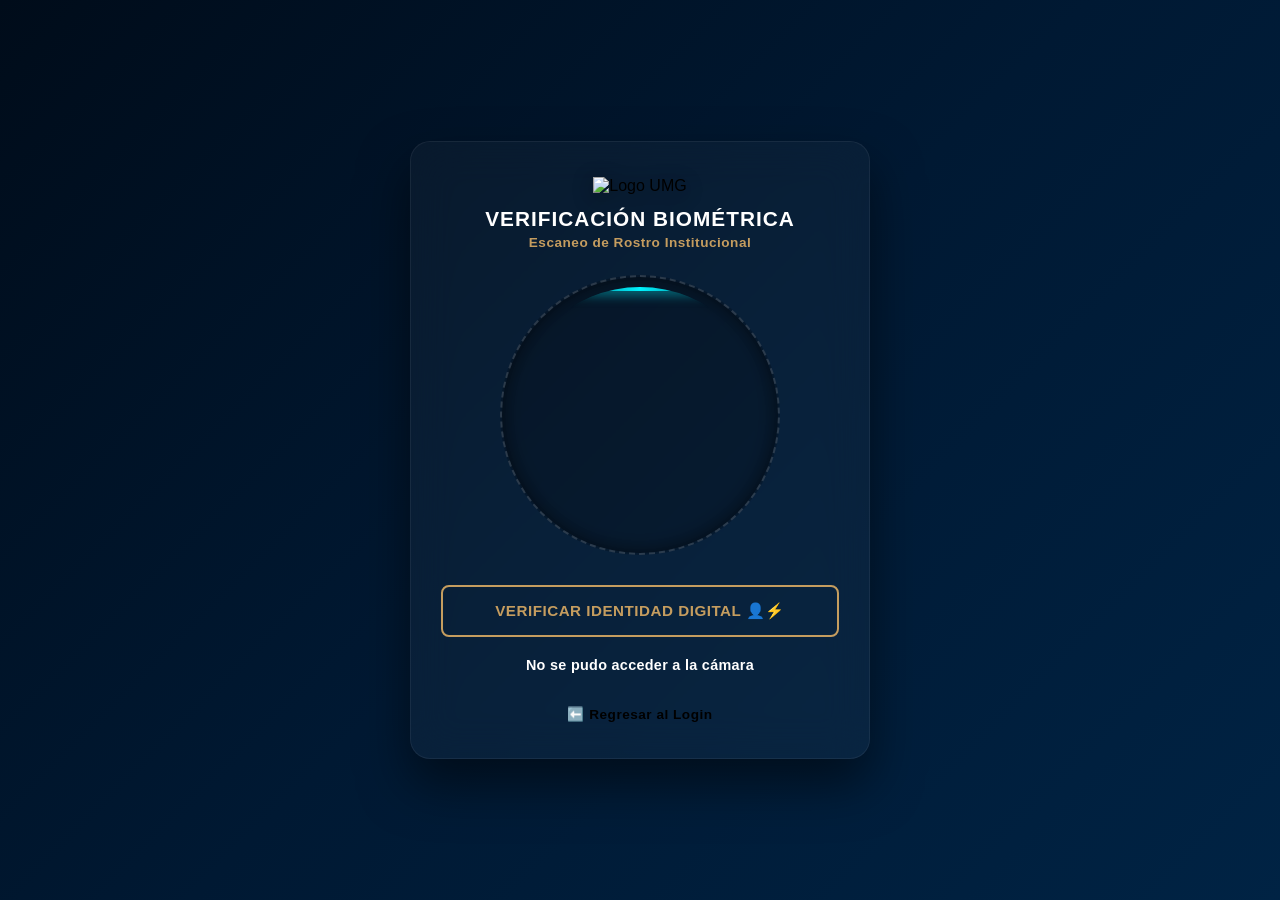
==== web.html @ 39aabadd "Frontend UMG upload" ====
<!DOCTYPE html>
<html lang="es">
<head>
  <meta charset="UTF-8">
  <meta name="viewport" content="width=device-width, initial-scale=1.0">
  <title>UMG - Verificación Facial</title>
  <link rel="icon" type="image/png" href="assets/img/UmgLogo.png">
  <link rel="stylesheet" href="style-face.css">
</head>
<body>

  <!-- Audios del Sistema (Se mantienen idénticos) -->
  <audio id="scannerSound" loop><source src="assets/sounds/scanner.mp3" type="audio/mpeg"></audio>
  <audio id="grantedSound"><source src="assets/sounds/granted.mp3" type="audio/mpeg"></audio>
  <audio id="deniedSound"><source src="assets/sounds/Denied.mp3" type="audio/mpeg"></audio>

  <!-- Contenedor Premium Glassmorphism -->
  <div class="container">
    <div class="header-section">
        <img src="assets/img/UmgLogo.png" class="logo" alt="Logo UMG">
        <h2>VERIFICACIÓN BIOMÉTRICA</h2>
        <p class="subtitle">Escaneo de Rostro Institucional</p>
    </div>

    <!-- Caja de video estilizada como radar holográfico -->
    <div class="video-box">
      <div class="scanner-overlay">
          <!-- Esquinas decorativas de enfoque estilo cámara de seguridad -->
          <div class="corner top-left"></div>
          <div class="corner top-right"></div>
          <div class="corner bottom-left"></div>
          <div class="corner bottom-right"></div>
          
          <video id="video" autoplay></video>
          <!-- Línea del escáner láser animada -->
          <div class="scanner"></div>
      </div>
    </div>

    <!-- Botón estilizado tecnológico -->
    <button class="btn-verify" onclick="capturar()">
        <span>Verificar Identidad Digital</span> 👤⚡
    </button>

    <p id="mensaje">Inicializando interfaz de video...</p>
    <!-- NUEVO: Botón interactivo para regresar a la pantalla de acceso -->
    <button class="btn-back" onclick="window.location.href='index.html'">
        ⬅️ Regresar al Login
    </button>
  </div>

  <script>
    
  
    const API = "https://web-production-1fe10d.up.railway.app";

   

    const video = document.getElementById("video");

    navigator.mediaDevices.getUserMedia({ video: true })
      .then(stream => {
        video.srcObject = stream;
        let sonido = document.getElementById("scannerSound");
        sonido.volume = 0.5;
        sonido.play();
        document.getElementById("mensaje").textContent = "Cámara lista. Posicione su rostro frente a la pantalla.";
      })
      .catch(error => {
        document.getElementById("mensaje").textContent = "No se pudo acceder a la cámara";
      });

    async function capturar() {
        const video = document.getElementById("video");
        const mensaje = document.getElementById("mensaje");
        const scanner = document.getElementById("scannerSound");
        const granted = document.getElementById("grantedSound");
        const denied = document.getElementById("deniedSound");

        const canvas = document.createElement("canvas");
        canvas.width = 320;
        canvas.height = 240;

        const ctx = canvas.getContext("2d"); 
        
       
        ctx.translate(320, 0);
        ctx.scale(-1, 1);
        
        ctx.drawImage(video, 0, 0, 320, 240); 
        
        // Elevamos un poco la calidad a 0.45 para mayor nitidez de píxeles
        const fotoBase64 = canvas.toDataURL("image/jpeg", 0.45);

        const correoUsuario = localStorage.getItem("usuarioCorreo");

        mensaje.style.color = "#4299e1";
        mensaje.textContent = "⚙️ Procesando patrones biométricos...";

        try {

            const response = await fetch(`${API}/auth/verificar-biometria`, {
                method: "POST",
                headers: { "Content-Type": "application/json" },
                body: JSON.stringify({
                    correo: correoUsuario,
                    foto_base64: fotoBase64
                })
            });

            const textoResultado = await response.text();

            if (textoResultado === "Acceso concedido") {

                scanner.pause();

                granted.currentTime = 0;
                granted.play();

                mensaje.style.color = "#48bb78";
                mensaje.textContent = "🟢 Rostro verificado. Validando credenciales académicas...";

                fetch(`${API}/auth/rol?correo=${correoUsuario}`)
                    .then(resRol => resRol.text())
                    .then(rol => {

                        if (
                            rol === "Admin" ||
                            rol === "Administrativo" ||
                            rol === "Catedratico"
                        ) {

                            localStorage.setItem("usuarioRol", rol);

                            setTimeout(() => {
                                window.location.href = "bienvenido.html";
                            }, 2500);

                        } else {

                            granted.pause();
                            granted.currentTime = 0;

                            localStorage.clear();

                            denied.volume = 0.5;
                            denied.play();

                            mensaje.style.color = "#f56565";
                            mensaje.textContent = "🔴 Acceso Denegado: Usuario sin privilegios válidos.";

                            setTimeout(() => {
                                window.location.href = "index.html";
                            }, 4000);
                        }
                    })

                    .catch(err => {

                        granted.pause();
                        granted.currentTime = 0;

                        localStorage.clear();

                        denied.volume = 0.5;
                        denied.play();

                        mensaje.style.color = "#f56565";
                        mensaje.textContent = "❌ Error de comunicación con el servidor.";

                        setTimeout(() => {
                            window.location.href = "index.html";
                        }, 4000);

                    });

            } else {

                scanner.pause();

                denied.volume = 0.5;
                denied.play();

                mensaje.style.color = "#f56565";
                mensaje.textContent = "⚠️ Error: " + textoResultado;

                setTimeout(() => {
                    mensaje.textContent = "Posicione su rostro frente a la cámara";
                    mensaje.style.color = "white";
                    scanner.play();
                }, 4000);
            }

        } catch (error) {

    console.error(error);

    scanner.pause();

    denied.volume = 0.5;
    denied.play();

    mensaje.style.color = "#f56565";
    mensaje.textContent = "❌ Error real: " + error;

}
    }
</script>
</body>
</html>
---- style-face.css ----
/* --- PALETA DE COLORES HOLOGRÁFICOS UMG --- */
:root {
    --bg-gradient: linear-gradient(135deg, #000c1a 0%, #001933 50%, #002344 100%);
    --umg-blue: #002344;
    --umg-gold: #c59d5f;
    --umg-gold-hover: #b3894b;
    --laser-color: #00f2fe;
    --laser-shadow: rgba(0, 242, 254, 0.5);
    --text-white: #ffffff;
    --glass-bg: rgba(255, 255, 255, 0.03);
    --glass-border: rgba(255, 255, 255, 0.06);
}

/* --- CONFIGURACIÓN ESTRUCTURAL GENERAL --- */
* {
    margin: 0;
    padding: 0;
    box-sizing: border-box;
    font-family: 'Segoe UI', Roboto, sans-serif;
}

body {
    width: 100vw;
    height: 100vh;
    background: var(--bg-gradient);
    display: flex;
    justify-content: center;
    align-items: center;
    padding: 20px;
}

/* --- CONTENEDOR CENTRAL DE BIOMETRÍA --- */
.container {
    width: 100%;
    max-width: 460px;
    background: var(--glass-bg);
    backdrop-filter: blur(20px);
    -webkit-backdrop-filter: blur(20px);
    border: 1px solid var(--glass-border);
    border-radius: 20px;
    padding: 35px 30px;
    box-shadow: 0 25px 50px rgba(0, 0, 0, 0.5);
    text-align: center;
    animation: scaleUp 0.5s cubic-bezier(0.16, 1, 0.3, 1);
}

@keyframes scaleUp {
    from { transform: scale(0.95); opacity: 0; }
    to { transform: scale(1); opacity: 1; }
}

.header-section {
    margin-bottom: 25px;
}

.logo {
    width: 70px;
    height: auto;
    margin-bottom: 12px;
    filter: drop-shadow(0 4px 10px rgba(0,0,0,0.4));
}

h2 {
    color: var(--text-white);
    font-size: 1.3rem;
    font-weight: 700;
    letter-spacing: 1px;
    margin-bottom: 4px;
}

.subtitle {
    color: var(--umg-gold);
    font-size: 0.85rem;
    font-weight: 600;
    letter-spacing: 0.5px;
}

/* --- MARCO DE ENFOQUE CIRCULAR DE LA CÁMARA (EL RADAR) --- */
.video-box {
    width: 280px;
    height: 280px;
    margin: 0 auto 30px auto;
    position: relative;
    border-radius: 50%; /* Hace el marco circular */
    border: 2px dashed rgba(255, 255, 255, 0.15);
    padding: 10px;
    background: rgba(0, 0, 0, 0.2);
    box-shadow: inset 0 0 20px rgba(0,0,0,0.6);
}

.scanner-overlay {
    width: 100%;
    height: 100%;
    position: relative;
    border-radius: 50%;
    overflow: hidden; /* Corta el video cuadrado de la webcam para dejarlo circular */
}

video {
    width: 100%;
    height: 100%;
    object-fit: cover; /* Evita que la imagen de la cámara se estire o deforme */
    transform: scaleX(-1); /* Efecto espejo nativo para comodidad del usuario */
}

/* --- LÁSER EN MOVIMIENTO VERTICAL DE ALTA VELOCIDAD --- */
/* --- CORREGIDO: Animación calibrada para que baje y suba de forma fluida dentro del círculo --- */
.scanner {
    width: 100%;
    height: 4px;
    background: linear-gradient(to right, transparent, var(--laser-color), transparent);
    position: absolute;
    top: 0;
    left: 0;
    box-shadow: 0 0 12px 3px var(--laser-shadow);
    animation: scanAnimation 2s ease-in-out infinite; /* Cambiado a ease-in-out para mayor suavidad */
}

@keyframes scanAnimation {
    0% { top: 2%; }
    50% { top: 96%; } /* Se detiene justo antes del borde inferior para evitar el corte abrupto */
    100% { top: 2%; }
}

/* --- NUEVO: Estilo elegante para el botón de regresar --- */
.btn-back {
    display: inline-block;
    margin-top: 25px;
    background: transparent;
    border: none;
    color: var(--text-muted);
    font-size: 0.85rem;
    font-weight: 600;
    cursor: pointer;
    transition: all 0.2s ease-in-out;
    text-decoration: none;
    letter-spacing: 0.5px;
}

.btn-back:hover {
    color: var(--umg-gold);
    transform: translateX(-3px); /* Pequeño desplazamiento hacia la izquierda al pasar el mouse */
}


/* Esquinas de enfoque holográficas */
.corner {
    position: absolute;
    width: 15px;
    height: 15px;
    border: 2px solid var(--umg-gold);
    z-index: 10;
    opacity: 0.6;
}
.top-left { top: 15px; left: 15px; border-right: none; border-bottom: none; }
.top-right { top: 15px; right: 15px; border-left: none; border-bottom: none; }
.bottom-left { bottom: 15px; left: 15px; border-right: none; border-top: none; }
.bottom-right { bottom: 15px; right: 15px; border-left: none; border-top: none; }

/* --- BOTÓN CORPORATIVO INTERACTIVO --- */
.btn-verify {
    width: 100%;
    padding: 15px;
    background: transparent;
    border: 2px solid var(--umg-gold);
    border-radius: 8px;
    color: var(--umg-gold);
    font-size: 0.95rem;
    font-weight: 700;
    letter-spacing: 0.5px;
    cursor: pointer;
    transition: all 0.25s ease-in-out;
    text-transform: uppercase;
}

.btn-verify:hover {
    background: var(--umg-gold);
    color: var(--umg-blue);
    transform: translateY(-2px);
    box-shadow: 0 8px 20px rgba(197, 157, 95, 0.25);
}

.btn-verify:active {
    transform: translateY(0);
}

/* --- RECUADRO DE MENSAJE DINÁMICO --- */
#mensaje {
    margin-top: 20px;
    font-size: 0.9rem;
    font-weight: 600;
    color: #ffffff;
    min-height: 24px;
    letter-spacing: 0.3px;
    transition: color 0.2s ease;
}
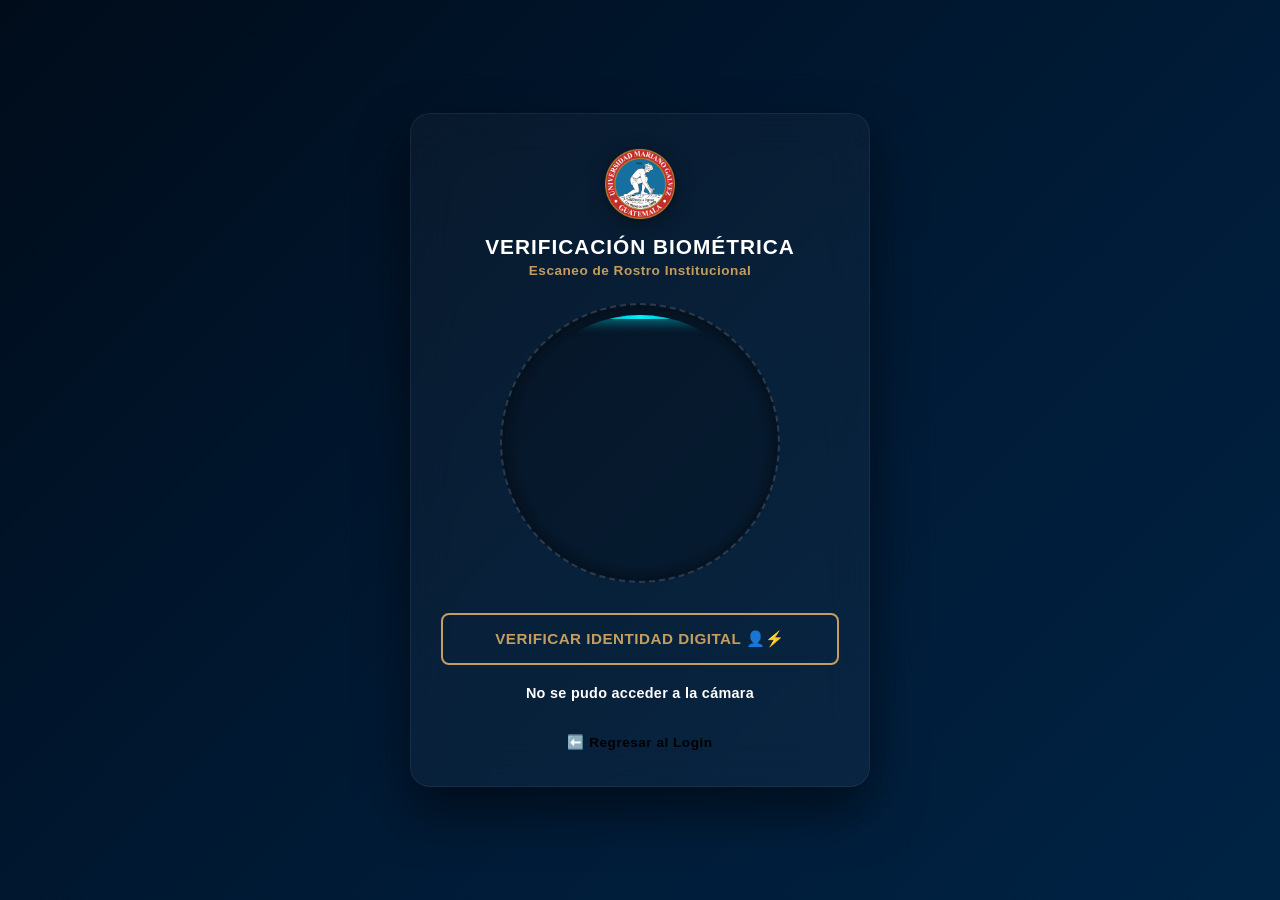
==== commit 2fadbe58: "conexionEscritorio" ====
--- a/web.html
+++ b/web.html
@@ -54,6 +54,50 @@
   
     const API = "https://web-production-1fe10d.up.railway.app";
 
+    window.addEventListener("DOMContentLoaded", () => {
+    const params = new URLSearchParams(window.location.search);
+    const desktopToken = params.get("desktopToken");
+    const mensaje = document.getElementById("mensaje");
+
+    if (!desktopToken) return;
+
+    if (mensaje) {
+        mensaje.style.color = "#4299e1";
+        mensaje.textContent = "Validando acceso seguro desde aplicación de escritorio...";
+    }
+
+    fetch(`${API}/auth/desktop-validar`, {
+        method: "POST",
+        headers: {
+            "Content-Type": "application/json"
+        },
+        body: JSON.stringify({
+            token: desktopToken
+        })
+    })
+    .then(res => res.json())
+    .then(data => {
+        if (data.status === "ok") {
+            localStorage.setItem("usuarioCorreo", data.correo);
+            localStorage.setItem("usuarioRol", data.rol);
+
+            window.history.replaceState({}, document.title, window.location.pathname);
+
+            window.location.href = "bienvenido.html";
+        } else {
+            localStorage.clear();
+            mensaje.style.color = "#f56565";
+            mensaje.textContent = data.error || "Acceso desde escritorio inválido.";
+        }
+    })
+    .catch(error => {
+        console.error("ERROR DESKTOP TOKEN:", error);
+        localStorage.clear();
+        mensaje.style.color = "#f56565";
+        mensaje.textContent = "No se pudo validar el acceso desde escritorio.";
+    });
+});
+
    
 
     const video = document.getElementById("video");
--- a/style-face.css
+++ b/style-face.css
@@ -194,3 +194,4 @@
     letter-spacing: 0.3px;
     transition: color 0.2s ease;
 }
+
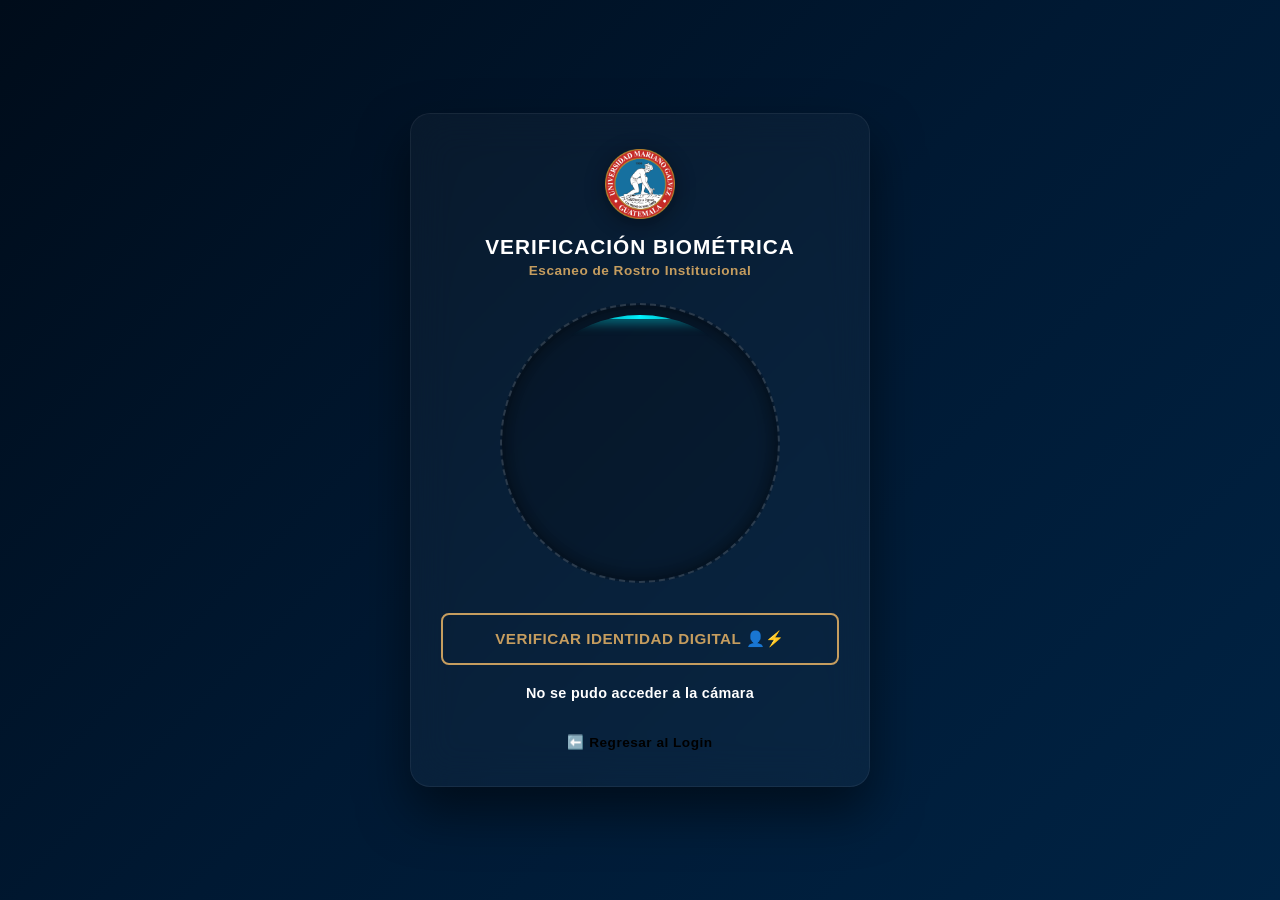
==== commit 08247d13: "adaptacion2 nueva adaptacion y resolucion" ====
--- a/web.html
+++ b/web.html
@@ -102,7 +102,13 @@
 
     const video = document.getElementById("video");
 
-    navigator.mediaDevices.getUserMedia({ video: true })
+    navigator.mediaDevices.getUserMedia({
+  video: {
+    width: { ideal: 640 },
+    height: { ideal: 480 },
+    facingMode: "user"
+  }
+})
       .then(stream => {
         video.srcObject = stream;
         let sonido = document.getElementById("scannerSound");
@@ -121,20 +127,21 @@
         const granted = document.getElementById("grantedSound");
         const denied = document.getElementById("deniedSound");
 
-        const canvas = document.createElement("canvas");
-        canvas.width = 320;
-        canvas.height = 240;
-
-        const ctx = canvas.getContext("2d"); 
-        
-       
-        ctx.translate(320, 0);
-        ctx.scale(-1, 1);
-        
-        ctx.drawImage(video, 0, 0, 320, 240); 
-        
-        // Elevamos un poco la calidad a 0.45 para mayor nitidez de píxeles
-        const fotoBase64 = canvas.toDataURL("image/jpeg", 0.45);
+    const canvas = document.createElement("canvas");
+     canvas.width = 400;
+     canvas.height = 300;
+
+     const ctx = canvas.getContext("2d");
+
+     ctx.translate(400, 0);
+     ctx.scale(-1, 1);
+
+     // suave, sin quemar la cara
+     ctx.filter = "brightness(1.08) contrast(1.08)";
+
+     ctx.drawImage(video, 0, 0, 400, 300);
+
+     const fotoBase64 = canvas.toDataURL("image/jpeg", 0.72);
 
         const correoUsuario = localStorage.getItem("usuarioCorreo");
 
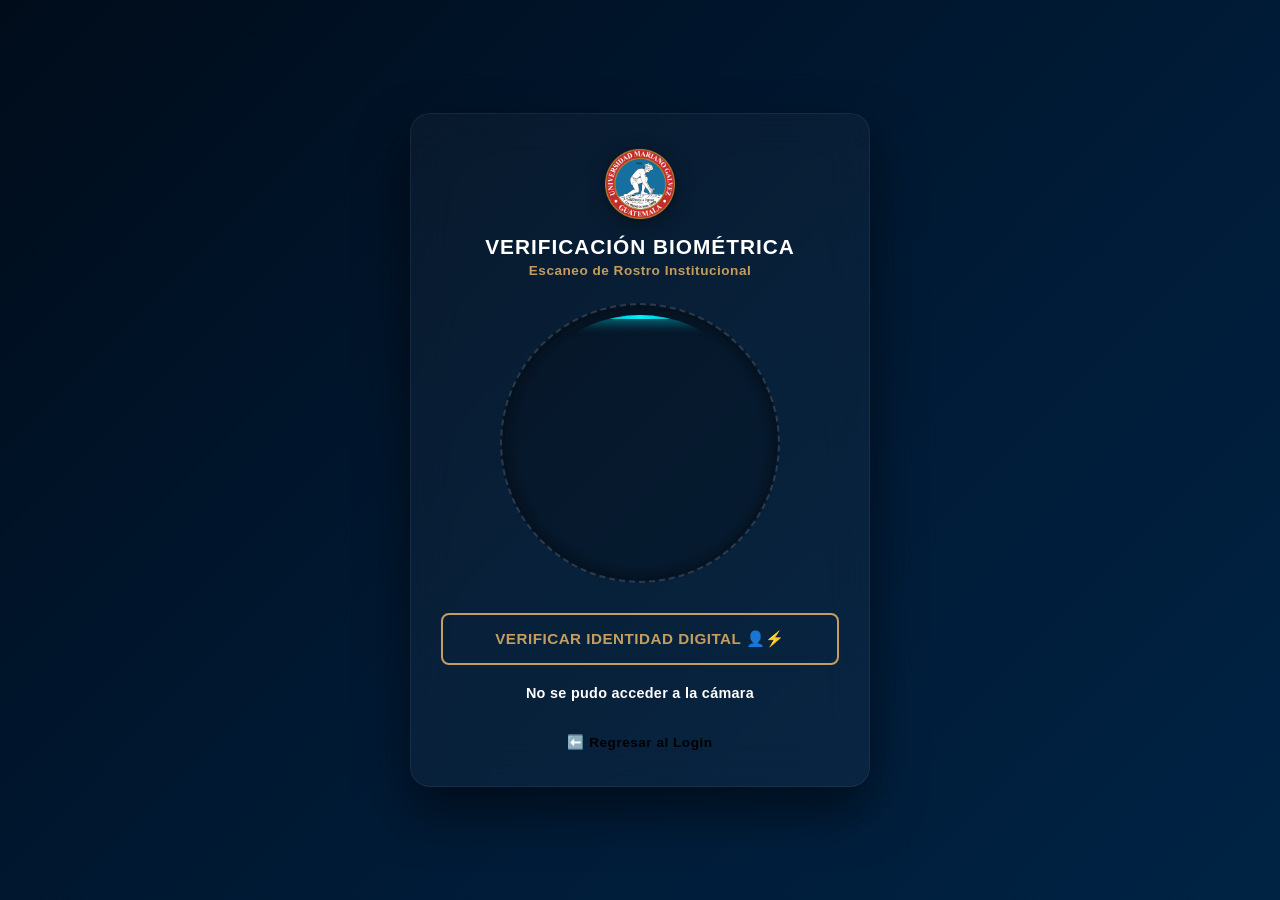
==== commit 6533f58d: "final ok" ====
--- a/web.html
+++ b/web.html
@@ -127,21 +127,18 @@
         const granted = document.getElementById("grantedSound");
         const denied = document.getElementById("deniedSound");
 
-    const canvas = document.createElement("canvas");
-     canvas.width = 400;
-     canvas.height = 300;
-
-     const ctx = canvas.getContext("2d");
-
-     ctx.translate(400, 0);
-     ctx.scale(-1, 1);
-
-     // suave, sin quemar la cara
-     ctx.filter = "brightness(1.08) contrast(1.08)";
-
-     ctx.drawImage(video, 0, 0, 400, 300);
-
-     const fotoBase64 = canvas.toDataURL("image/jpeg", 0.72);
+        const canvas = document.createElement("canvas");
+canvas.width = 320;
+canvas.height = 240;
+
+const ctx = canvas.getContext("2d");
+
+ctx.translate(320, 0);
+ctx.scale(-1, 1);
+
+ctx.drawImage(video, 0, 0, 320, 240);
+
+const fotoBase64 = canvas.toDataURL("image/jpeg", 0.78);
 
         const correoUsuario = localStorage.getItem("usuarioCorreo");
 
